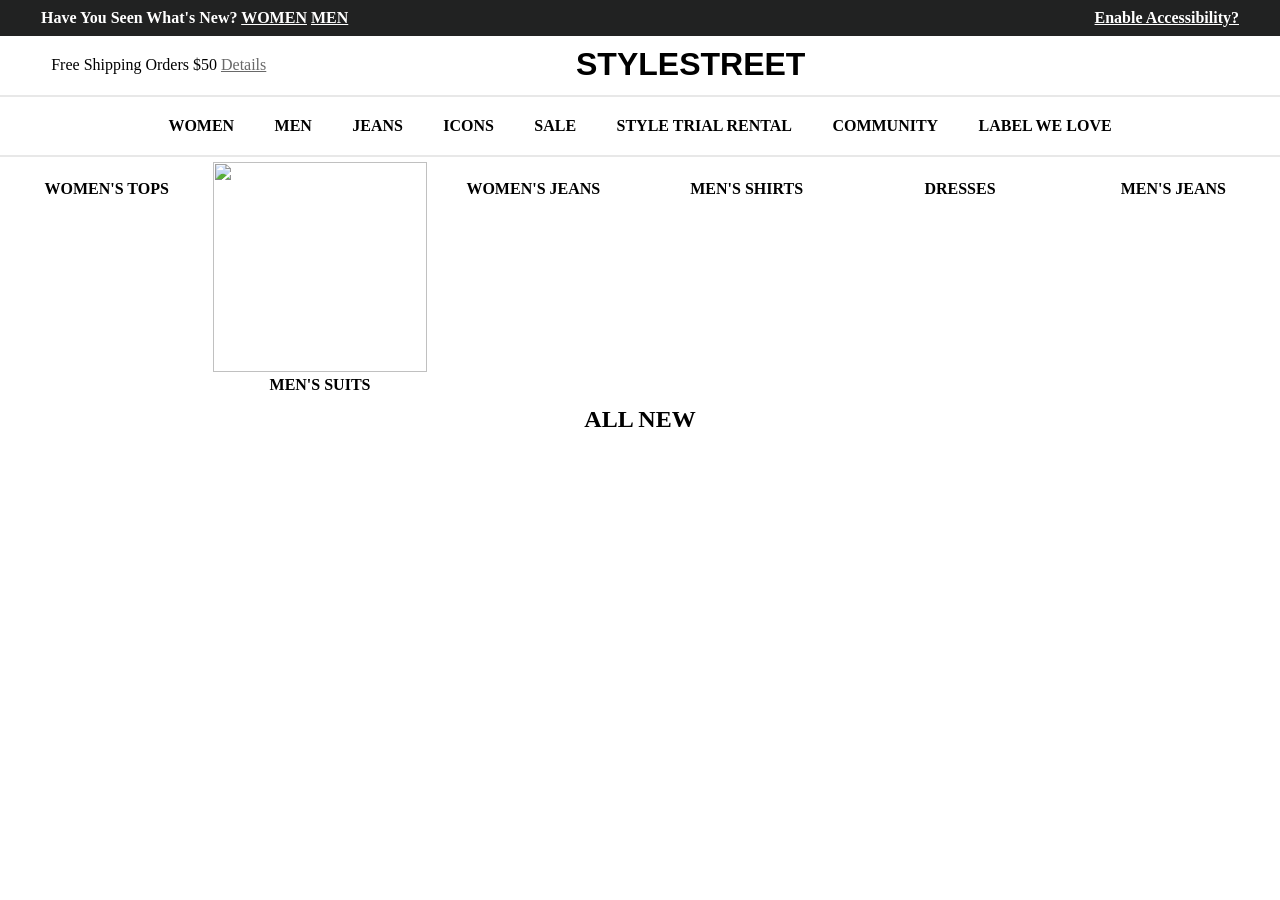
==== frontend/index.html @ 088d0471 "code of day1" ====
<!DOCTYPE html>
<html lang="en">
  <head>
    <meta charset="UTF-8" />
    <meta http-equiv="X-UA-Compatible" content="IE=edge" />
    <meta name="viewport" content="width=device-width, initial-scale=1.0" />
    <title>Document</title>
    <link rel="stylesheet" href="index.css" />
  </head>
  <body>
    <div id="navbar">
      <div id="blackbar">
        <div id="blackbar1">
          <h4>
            Have You Seen What's New? <a class="blackbar1a" href="">WOMEN</a>
            <a class="blackbar1a" href="">MEN</a>
          </h4>
        </div>

        <div id="blackbar2">
          <h4><a class="blackbar1a" href=""> Enable Accessibility?</a></h4>
        </div>
      </div>

      <div id="nav2">
        <div id="nav2a">
          <p>Free Shipping Orders $50 <a href="">Details</a></p>
        </div>

        <div id="nav2b"><h1>STYLESTREET</h1></div>

        <div id="nav2c">
          <div>
            <img
              src="https://www.1stopdesign.com/wp-content/uploads/2015/06/Search-Logos.png"
              alt=""
            />
          </div>

          <div>
            <img
              src="https://encrypted-tbn0.gstatic.com/images?q=tbn:ANd9GcR-QBaCgmJMTArP6E3KYOR6yN7LXXwXqCai5bGQqyCNyLEG_SapYTkGkDTmcVoDZXlQv-o&usqp=CAU"
              alt=""
            />
          </div>

          <div>
            <img
              src="https://cdn.onlinewebfonts.com/svg/img_290616.png"
              alt=""
            />
          </div>
        </div>
      </div>

      <div id="nav3">
        <div id="nav3a">
          <div><h4>WOMEN</h4></div>
          <div><h4>MEN</h4></div>
          <div><h4>JEANS</h4></div>
          <div><h4>ICONS</h4></div>
          <div><h4>SALE</h4></div>
          <div><h4>STYLE TRIAL RENTAL</h4></div>
          <div><h4>COMMUNITY</h4></div>
          <div><h4>LABEL WE LOVE</h4></div>
        </div>
      </div>
    </div>

    <div id="main">
      <div id="banner1">
        <img
          src="https://assets.myntassets.com/w_980,c_limit,fl_progressive,dpr_2.0/assets/images/2022/7/25/9be788ff-39a4-4214-99d0-fc97505aae5a1658752545685-USPA_Desk_Banner.jpg"
          alt=""
        />
      </div>

      <div id="row1">
        <div>
          <img
            src="https://images.express.com/is/image/expressfashion/0097_09709440_2757_f001?cache=on&wid=361&fmt=jpeg&qlt=75,1&resmode=sharp2&op_usm=1,1,5,0&defaultImage=Photo-Coming-Soon"
            alt=""
          />
          <h4>WOMEN'S TOPS</h4>
        </div>

        <div>
          <img
            src="https://images.express.com/is/image/expressfashion/0039_03253915_0592_12_fb?cache=on&wid=960&fmt=jpeg&qlt=85,1&resmode=sharp2&op_usm=1,1,5,0&defaultImage=Photo-Coming-Soon"
            alt=""
          />
          <h4>MEN'S SUITS</h4>
        </div>

        <div>
          <img
            src="https://images.express.com/is/image/expressfashion/0091_07191566_0018_f001?cache=on&wid=361&fmt=jpeg&qlt=75,1&resmode=sharp2&op_usm=1,1,5,0&defaultImage=Photo-Coming-Soon"
            alt=""
          />
          <h4>WOMEN'S JEANS</h4>
        </div>

        <div>
          <img
            src="https://images.express.com/is/image/expressfashion/0020_06037545_0001_a001?cache=on&wid=361&fmt=jpeg&qlt=75,1&resmode=sharp2&op_usm=1,1,5,0&defaultImage=Photo-Coming-Soon"
            alt=""
          />
          <h4>MEN'S SHIRTS</h4>
        </div>

        <div>
          <img
            src="https://images.express.com/is/image/expressfashion/0094_07907968_0001_f001?cache=on&wid=361&fmt=jpeg&qlt=75,1&resmode=sharp2&op_usm=1,1,5,0&defaultImage=Photo-Coming-Soon"
            alt=""
          />
          <h4>DRESSES</h4>
        </div>

        <div>
          <img
            src="https://images.express.com/is/image/expressfashion/0024_02847571_0018_f001?cache=on&wid=361&fmt=jpeg&qlt=75,1&resmode=sharp2&op_usm=1,1,5,0&defaultImage=Photo-Coming-Soon"
            alt=""
          />
          <h4>MEN'S JEANS</h4>
        </div>
      </div>

      <div id="new">
        <h2>ALL NEW</h2>
      </div>

      <div id = "main2">
        <div id  = "main2a">
          <img
            src="https://www.express.com/content/dam/express/2023/projects/web/home-landing/01-january/0130-digital-21837-hp/dt/all-new-1-dg-dt.jpg"
            
            alt=""
          />
        </div>
        <div id = "main2b">

          


        </div>


      </div>



    </div>
  </body>
</html>
---- frontend/index.css ----
* {
  margin: 0px;
  padding: 0px;
}

#blackbar {
  background-color: #212222;
  height: 36px;
  display: flex;
  margin: auto;
  align-items: center;
  justify-content: space-between;
}

#blackbar1 {
  color: white;
  margin-left: 41px;
}

#blackbar2 {
  margin-right: 41px;
}

.blackbar1a {
  color: white;
}

#nav2{
    display:flex;
    justify-content: space-around;
    margin:auto;
    align-items: center;
    margin-top:10px;
    margin-bottom:12px;
    /* border-bottom:2px solid #e8e8e8; */

}
#nav2>div{
    width:33%;
}
#nav2>:nth-child(3){
    width:10%
}

#nav2>:nth-child(1){
font-size: medium;

}
 #nav2>:nth-child(1) a{
    color :#696969;
} 

#nav2b{
    
    font-family:'Franklin Gothic Medium', 'Arial Narrow', Arial, sans-serif;
}
#nav2c{
  
    display:flex;
    justify-content: space-between;
    margin-top: 8px;
    text-align: center;
   
}

    #nav2c>div{
width:20%
    }
#nav2c img{
 width:107%;


}
#nav2c>:nth-child(1)>img{
    width:104%
   } 
#nav2c>:nth-child(3) img{
   width:104%;
   

} 

#nav3a{
    display:flex;
    justify-content: space-evenly;
    margin:auto;
    margin-top: 20px;
    margin-bottom: 20px;
    width:80%;

 
}
#nav3{
    border-top:2px solid #e8e8e8;
    border-bottom:2px solid #e8e8e8;
}

#banner1{
    display:flex;
    text-align: center;
    margin-top:0px;
}
#banner1>img{
    width:100%;
   margin:auto;
   /* border: 2px solid red; */

}
#row1{
    width: 100%;
    display:grid;
    justify-content: space-evenly;
    grid-template-columns: repeat(6,1fr);
    margin-top:5px;


}

#row1>div{
    text-align: center;
}
#row1>:nth-child(1)>img{
    width:80%;
}
#row1>:nth-child(2)>img{
    height: 210px;
    width:100%;
}
#row1 img{
    width:80%;
}


#new{
    text-align: center;
    margin-bottom: 12px;
    margin-top: 12px;
}

 #main2{
display:flex;

}
#main2>div{
    width:50%
} 
 #main2a img{
 width: 100%;
}
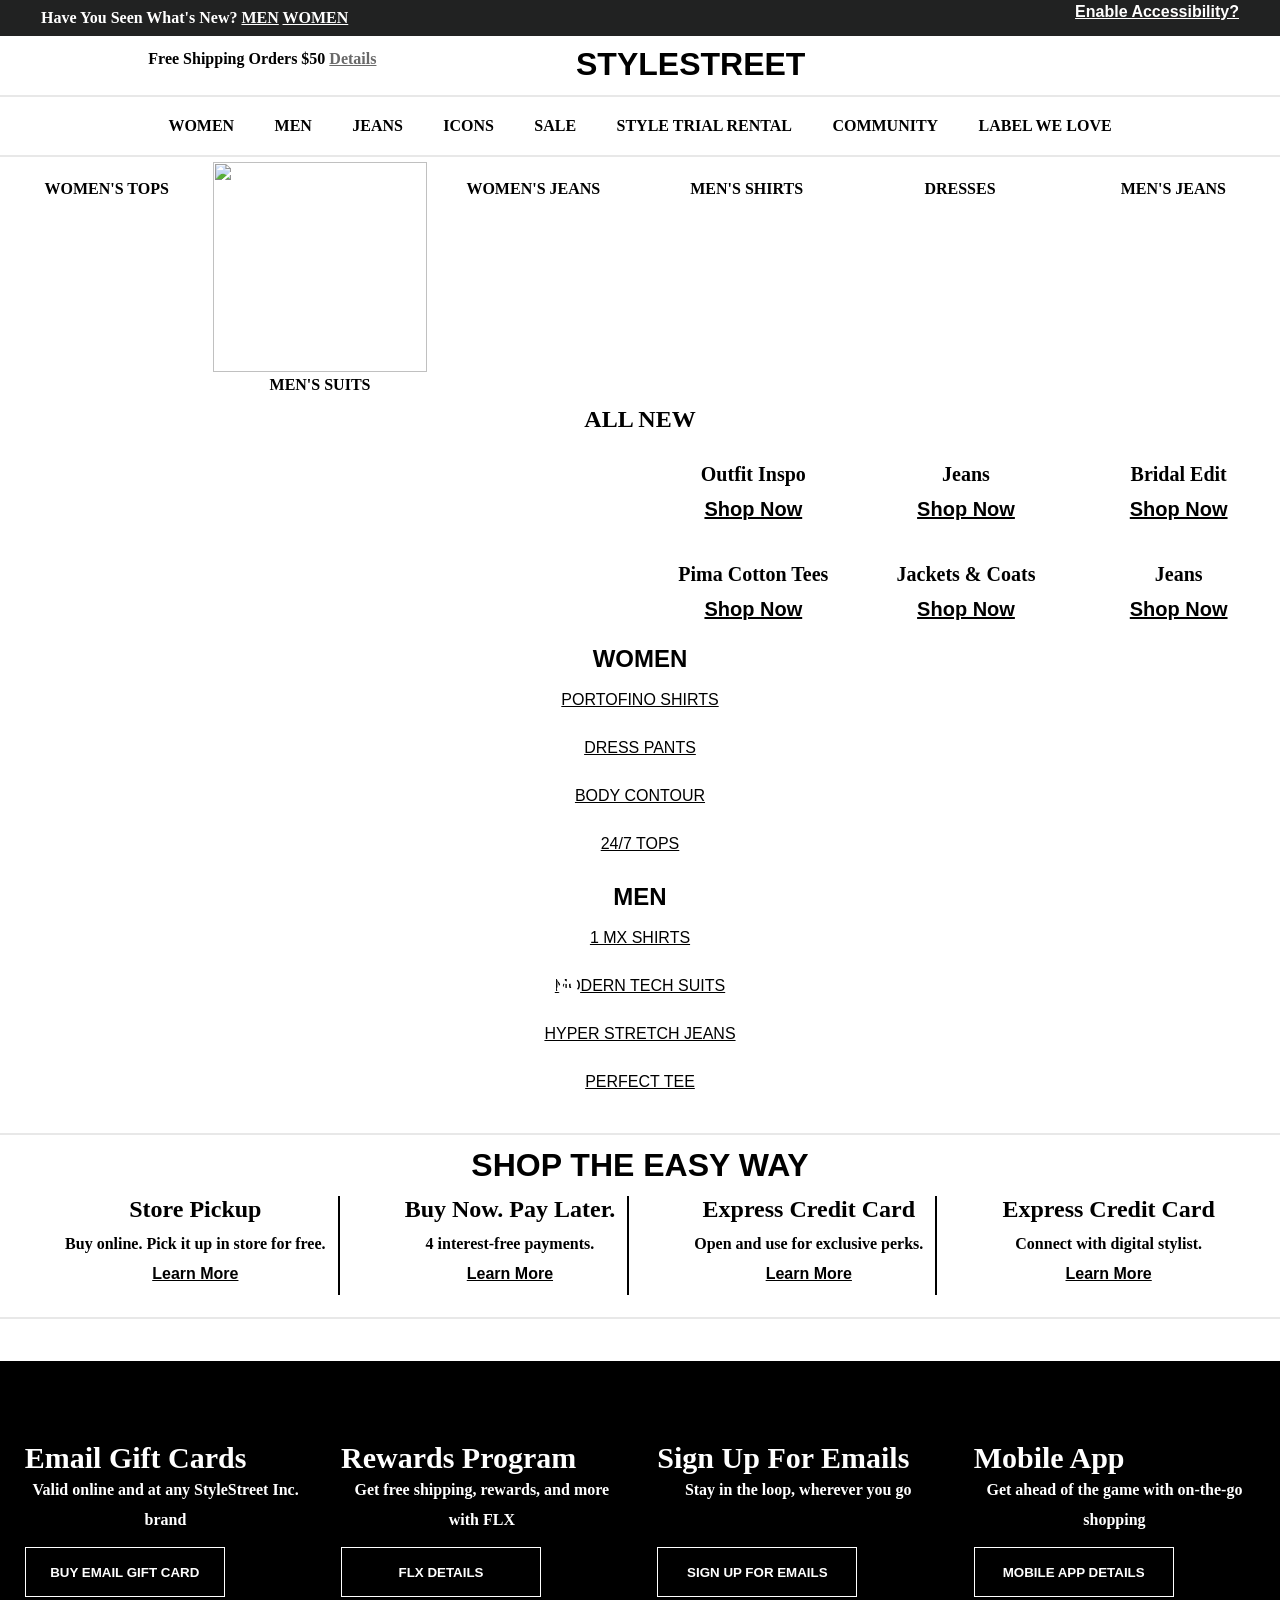
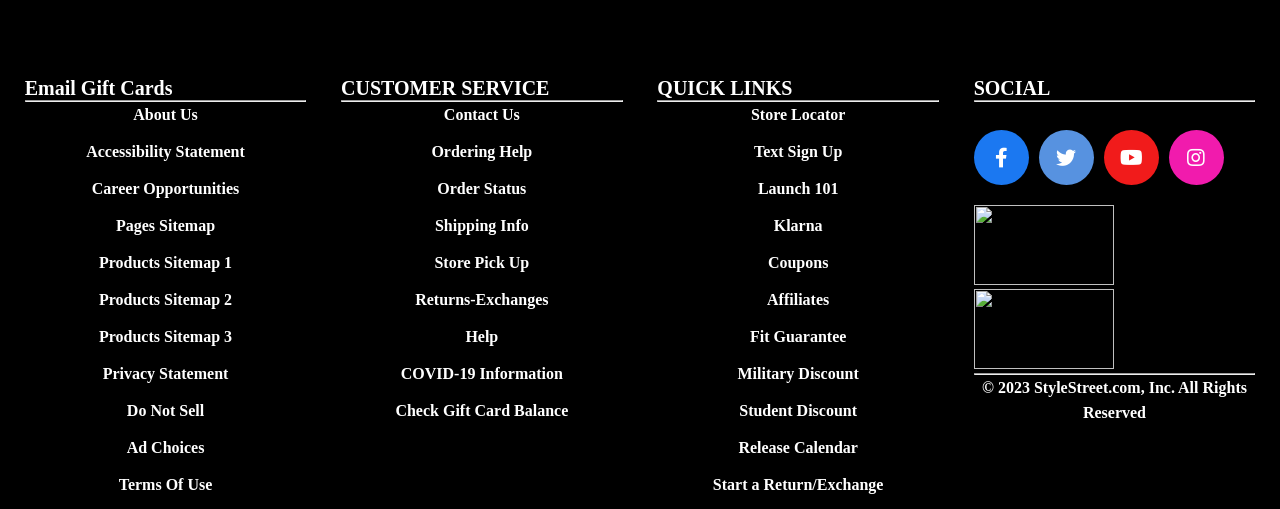
==== commit 30fa465c: "code of day 2" ====
--- a/frontend/index.html
+++ b/frontend/index.html
@@ -6,14 +6,21 @@
     <meta name="viewport" content="width=device-width, initial-scale=1.0" />
     <title>Document</title>
     <link rel="stylesheet" href="index.css" />
+
+    <link rel="stylesheet" href="https://cdnjs.cloudflare.com/ajax/libs/font-awesome/5.15.1/css/all.min.css"
+        integrity="sha512-+4zCK9k+qNFUR5X+cKL9EIR+ZOhtIloNl9GIKS57V1MyNsYpYcUrUeQc9vNfzsWfV28IaLL3i96P9sdNyeRssA=="
+        crossorigin="anonymous" />
+        <link rel="shortcut icon" type="image/x-icon" href="./images/Untitled design.png">
   </head>
   <body>
     <div id="navbar">
       <div id="blackbar">
         <div id="blackbar1">
           <h4>
-            Have You Seen What's New? <a class="blackbar1a" href="">WOMEN</a>
-            <a class="blackbar1a" href="">MEN</a>
+            Have You Seen What's New?
+            <span class="blackbar1a">MEN</span>
+            <span class="blackbar1a">WOMEN</span>
+          
           </h4>
         </div>
 
@@ -22,9 +29,10 @@
         </div>
       </div>
 
-      <div id="nav2">
+       <div id="nav2">
         <div id="nav2a">
-          <p>Free Shipping Orders $50 <a href="">Details</a></p>
+          <p>Free Shipping Orders $50
+            <span>Details</span></p>
         </div>
 
         <div id="nav2b"><h1>STYLESTREET</h1></div>
@@ -37,12 +45,53 @@
             />
           </div>
 
-          <div>
-            <img
+          <div class = "center">
+            <img id ="show-login"
               src="https://encrypted-tbn0.gstatic.com/images?q=tbn:ANd9GcR-QBaCgmJMTArP6E3KYOR6yN7LXXwXqCai5bGQqyCNyLEG_SapYTkGkDTmcVoDZXlQv-o&usqp=CAU"
               alt=""
             />
           </div>
+
+
+          <!-- ***** signin start*******-->
+
+          <div class="popup">
+            <div class="close-btn">&times;</div>
+            <div class="form">
+                <h2>Log In </h2>
+                <div class="form-element">
+                    <label for="email">Email</label>
+                    <input type="text" id="email" placeholder="Enter email">
+                </div>
+                <div class="form-element">
+                    <label for="password">Password</label>
+                    <input type="password" id="password" placeholder="Enter password">
+                </div>
+
+                <div class="form-element">
+                    <!-- <input type="checkbox" id = "remember-me" "> -->
+                    <!-- <label for="remember-me">Remember me</label> -->
+                </div>
+
+                <div class="form-element">
+                    <button id="signin"> Sign in</button>
+                </div>
+                <div class="form-element">
+                    <a href="#">Forgot password?</a>
+                </div>
+                <div class="form-element">
+                    <a href="signup.html">Create Account</a>
+                </div>
+            </div>
+        </div>
+
+
+
+
+
+
+
+          <!-- ***** signin end*******-->
 
           <div>
             <img
@@ -129,26 +178,281 @@
         <h2>ALL NEW</h2>
       </div>
 
-      <div id = "main2">
-        <div id  = "main2a">
+      <div id="main2">
+        <div id="main2a">
           <img
             src="https://www.express.com/content/dam/express/2023/projects/web/home-landing/01-january/0130-digital-21837-hp/dt/all-new-1-dg-dt.jpg"
+            alt=""
+          />
+          <div><p>Modern Tailoring</p></div>
+        </div>
+
+        <div id="main2b">
+          <div id="main2ba">
+            <div>
+              <img
+                src="https://images.express.com/is/image/expressfashion/0078_06956983_2910_c100?cache=on&wid=361&fmt=jpeg&qlt=75,1&resmode=sharp2&op_usm=1,1,5,0&defaultImage=Photo-Coming-Soon"
+                alt=""
+              />
+              <p>Outfit Inspo</p>
+              <a href="">Shop Now</a>
+            </div>
+
+            <div>
+              <img
+                src="https://images.express.com/is/image/expressfashion/0091_07021554_0020_c100?cache=on&wid=361&fmt=jpeg&qlt=75,1&resmode=sharp2&op_usm=1,1,5,0&defaultImage=Photo-Coming-Soon"
+                alt=""
+              />
+
+              <p>Jeans</p>
+              <a href="">Shop Now</a>
+            </div>
+
+            <div>
+              <img
+                src="https://images.express.com/is/image/expressfashion/0094_07857713_0001_c100?cache=on&wid=361&fmt=jpeg&qlt=75,1&resmode=sharp2&op_usm=1,1,5,0&defaultImage=Photo-Coming-Soon"
+                alt=""
+              />
+
+              <p>Bridal Edit</p>
+              <a href="">Shop Now</a>
+            </div>
+          </div>
+
+          <div id="main2bb">
+            <div>
+              <img
+                src="https://images.express.com/is/image/expressfashion/0022_04779555_2234?cache=on&wid=361&fmt=jpeg&qlt=75,1&resmode=sharp2&op_usm=1,1,5,0&defaultImage=Photo-Coming-Soon"
+                alt=""
+              />
+
+              <p>Pima Cotton Tees</p>
+              <a href="">Shop Now</a>
+            </div>
+
+            <div>
+              <img
+                src="https://images.express.com/is/image/expressfashion/0037_06215298_2926_c100?cache=on&wid=361&fmt=jpeg&qlt=75,1&resmode=sharp2&op_usm=1,1,5,0&defaultImage=Photo-Coming-Soon"
+                alt=""
+              />
+
+              <p>Jackets & Coats</p>
+              <a href="">Shop Now</a>
+            </div>
+
+            <div>
+              <img
+                src="https://images.express.com/is/image/expressfashion/0024_02756826_0098_c100?cache=on&wid=361&fmt=jpeg&qlt=75,1&resmode=sharp2&op_usm=1,1,5,0&defaultImage=Photo-Coming-Soon"
+                alt=""
+              />
+
+              <p>Jeans</p>
+              <a href="">Shop Now</a>
+            </div>
+          </div>
+
+
+
+        </div>
+      </div>
+
+
+<div id = "main3">
+
+
+<div>
+  <img src="https://www.express.com/content/dam/express/2023/projects/web/site-experiences/02-february/0130-digital-21831-icons-lp/dt/mm-l-dt.jpg" alt="">
+</div>
+<div id = "main3a">
+  <div>
+    <h2>WOMEN</h2><br>
+    <a href="">PORTOFINO SHIRTS</a><br>
+    <a href="">DRESS PANTS</a><br>
+    <a href="">BODY CONTOUR</a><br>
+    <a href="">24/7 TOPS</a><br>
+  </div>
+<div>
+  <h2>MEN</h2><br>
+  <a href="">1 MX SHIRTS</a><br>
+    <a href="">MODERN TECH SUITS</a><br>
+    <a href="">HYPER STRETCH JEANS</a><br>
+    <a href="">PERFECT TEE</a><br>
+</div>
+
+
+
+
+</div>
+
+
+
+
+<div>
+  <img src="https://www.express.com/content/dam/express/2023/projects/web/site-experiences/02-february/0130-digital-21831-icons-lp/dt/mm-r-dt.jpg" alt="">
+</div>
+
+
+
+</div>
+    
+
+<div id = "main4">
+ 
+  <h1>SHOP THE EASY WAY</h1>
+
+
+  <div id = "main4a">
+
+    <div>
+
+<h2>Store Pickup</h2>
+<p>Buy online. Pick it up in store for free.</p>
+
+<a href="">Learn More</a>
+    </div>
+
+
+    <div>
+
+      <h2>Buy Now. Pay Later.</h2>
+      <p>4 interest-free payments.</p>
+      
+      <a href="">Learn More</a>
+          </div>
+
+          <div>
+
+            <h2>Express Credit Card</h2>
+            <p>Open and use for exclusive perks.</p>
             
-            alt=""
-          />
-        </div>
-        <div id = "main2b">
-
-          
-
-
-        </div>
-
-
-      </div>
-
-
-
-    </div>
+            <a href="">Learn More</a>
+                </div>
+
+                <div>
+
+                  <h2>Express Credit Card</h2>
+                  <p>Connect with digital stylist.</p>
+                  
+                  <a href="">Learn More</a>
+                      </div>
+                                    
+  </div>
+
+
+
+</div>
+
+    </div> 
+
+    <!-- ************FOOTER************* -->
+
+
+    <div class="top8">
+      <div class="top8a">
+          <h1>Email Gift Cards</h1>
+          <p>Valid online and at any StyleStreet Inc. brand</p>
+          <button>BUY EMAIL GIFT CARD</button>
+      </div>
+      <div class="top8a">
+          <h1>Rewards Program</h1>
+          <p>Get free shipping, rewards, and more with FLX</p>
+          <button>FLX DETAILS</button>
+      </div>
+      <div class="top8a">
+          <h1>Sign Up For Emails</h1>
+          <p>Stay in the loop, wherever you go</p>
+          <button>SIGN UP FOR EMAILS</button>
+      </div>
+      <div class="top8a">
+          <h1>Mobile App</h1>
+          <p>Get ahead of the game with on-the-go shopping
+          </p>
+          <button>MOBILE APP DETAILS</button>
+      </div>
+  </div>
+
+
+
+
+  <div class="top9">
+      <div class="top9a">
+          <h1>Email Gift Cards</h1>
+          <hr>
+
+          <p> About Us</p>
+          <p> Accessibility Statement</p>
+          <p> Career Opportunities</p>
+          <p> Pages Sitemap</p>
+          <p> Products Sitemap 1</p>
+          <p> Products Sitemap 2</p>
+          <p> Products Sitemap 3</p>
+          <p> Privacy Statement</p>
+          <p> Do Not Sell</p>
+          <!-- <p> Limit the Use of my Sensitive Personal Data</p> --> 
+          <p> Ad Choices</p>
+          <p> Terms Of Use</p>
+          <!-- <img src="./images/od.gif" alt=""> -->
+      </div>
+
+
+
+      <div class="top9a">
+          <h1>
+              CUSTOMER SERVICE</h1>
+          <hr>
+
+          <p> Contact Us</p>
+          <p> Ordering Help</p>
+          <p> Order Status</p>
+          <p> Shipping Info</p>
+          <p> Store Pick Up</p>
+          <p> Returns-Exchanges</p>
+          <p> Help </p>
+          <p> COVID-19 Information</p>
+          <p> Check Gift Card Balance</p>
+
+      </div>
+
+      <div class="top9a">
+          <h1>   QUICK LINKS </h1>
+          <hr>
+
+          <p> Store Locator</p>
+          <p> Text Sign Up</p>
+          <p> Launch 101</p>
+          <p> Klarna</p>
+          <p> Coupons</p>
+          <p> Affiliates</p>
+          <p> Fit Guarantee</p>
+          <p> Military Discount</p>
+          <p> Student Discount</p>
+          <p> Release Calendar</p>
+          <p> Start a Return/Exchange</p>
+
+      </div>
+      <div class="top9a">
+          <h1>
+              SOCIAL </h1>
+              <hr>
+              <div class="footer-icons">
+                  <a href="https://www.facebook.com/express" target="_blank" class="facebook-icon"><i
+                          class="fab fa-facebook-f"></i></a>
+                  <a href="https://twitter.com/express" target="_blank" class="twitter-icon"><i
+                          class="fab fa-twitter"></i></a>
+                  <a href="https://www.youtube.com/user/express" target="_blank" class="youtube-icon"><i
+                          class="fab fa-youtube"></i></a>
+                  <a href="http://www.instagram.com/express" target="_blank" class="instagram-icon"><i
+                          class="fab fa-instagram"></i></a>
+              </div>
+              <div class="google"><img src="https://www.footlocker.com/built/252/images/shared/ic_logo_AppStore.svg" alt="">
+                  <br><img src="https://www.footlocker.com/built/252/images/shared/ic_logo_GooglePlay.svg" alt="">
+                  <hr>
+                  <div ><p class="p_tag">  © 2023 StyleStreet.com, Inc. All Rights Reserved</p></div>
+              </div>
+          </div></div>
+      </div>
+  </div>
+
   </body>
 </html>
+<script src = "signin.js"></script>
--- a/frontend/index.css
+++ b/frontend/index.css
@@ -14,6 +14,7 @@
 
 #blackbar1 {
   color: white;
+
   margin-left: 41px;
 }
 
@@ -23,6 +24,7 @@
 
 .blackbar1a {
   color: white;
+  text-decoration: underline;
 }
 
 #nav2{
@@ -46,8 +48,9 @@
 font-size: medium;
 
 }
- #nav2>:nth-child(1) a{
+ #nav2>:nth-child(1) span{
     color :#696969;
+    text-decoration: underline;
 } 
 
 #nav2b{
@@ -145,6 +148,704 @@
     width:50%
 } 
  #main2a img{
- width: 100%;
+ width:50%;
+
+ position:absolute;
 } 
 
+#main2a>div{
+    position:relative;
+ top:500px;
+  left:60px;
+ 
+}
+
+#main2a p{
+    color:white;
+    font-size: 53px;
+    font-weight: 600;
+    left: 11px;
+    top:33px;
+}
+
+#main2ba{
+    /* border:2px solid red; */
+    display:grid;
+         grid-template-columns: repeat(3,1fr);
+         grid-template-rows: auto;
+           gap:10px;
+           margin-left: 12px;
+          
+}
+
+#main2ba img{
+   width: 100%;
+}
+
+
+#main2ba p{
+  
+
+    font-size:20px;
+    font-weight: 600;
+text-align: center;
+
+
+} 
+#main2ba a{
+    font-size: 20px;
+    font-weight: 600;
+    color:black;
+    display:block;
+    text-align: center;
+
+}
+
+
+
+
+
+#main2bb{
+    display:grid;
+         grid-template-columns: repeat(3,1fr);
+         grid-template-rows: auto;
+           gap:10px;
+           margin-left: 12px;
+           margin-top: 12px;
+}
+
+#main2bb img{
+    width: 100%;
+ }
+ 
+ 
+ #main2bb p{
+   
+ 
+     font-size:20px;
+     font-weight: 600;
+ text-align: center;
+ 
+ 
+ } 
+
+ #main2bb a{
+    font-size: 20px;
+    font-weight: 600;
+    color:black;
+    display:block;
+    text-align: center;
+
+}
+
+
+#main3{
+    display:flex;
+    justify-content: space-between;
+    width:100%;
+    margin-top:12px;
+}
+#main3>div:nth-child(1){
+    width:40%
+}
+#main3>div:nth-child(3){
+    width:40%
+}
+#main3 img{
+    width:100%;
+}
+#main3a{
+ text-align: center;
+
+
+}
+
+
+#main3a a{
+     
+color:black;
+font-weight: 400;
+}
+
+#main3a>div:nth-child(1) h2,a{
+font-family: 'Lucida Sans', 'Lucida Sans Regular', 'Lucida Grande', 'Lucida Sans Unicode', Geneva, Verdana, sans-serif;
+}
+
+#main3a>div:nth-child(2) h2,a{
+    font-family: 'Lucida Sans', 'Lucida Sans Regular', 'Lucida Grande', 'Lucida Sans Unicode', Geneva, Verdana, sans-serif;
+
+}
+
+#main4{
+    border-top:2px solid #e8e8e8;
+    border-bottom:2px solid #e8e8e8;
+margin-top: 12px;
+padding-bottom: 22px;
+margin-bottom: 42px;
+}
+#main4 h1{
+    text-align: center;
+    font-family: 'Lucida Sans', 'Lucida Sans Regular', 'Lucida Grande', 'Lucida Sans Unicode', Geneva, Verdana, sans-serif;
+}
+
+#main4a{
+
+    display:flex;
+    width:100%;
+    margin-top: 12px;
+    margin:auto;
+    justify-content: space-evenly;
+ 
+  
+}
+#main4a h2,a,p{
+    text-align: center;
+    display: block;
+    font-weight: 600;
+    margin-bottom: 12px;
+       
+}
+#main4a a{
+ color:black;
+}
+
+#main4 h1{
+     padding-top: 12px;
+     padding-bottom: 12px;
+}
+
+#main4a>div{
+    border-right: 2px solid black;
+    padding-right:12px
+}
+#main4a>div:nth-child(4){
+    border-right: 0px;
+    padding-right:0px
+}
+
+
+
+
+/* ***********footer*********** */
+
+.top8 {
+    padding-top: 80px;
+    /* padding-left: 10px; */
+    /* padding-right: 10px; */
+    display: flex;
+    width: 100%;
+    margin: auto;
+    background-color: black;
+    color: white;
+    justify-content: space-evenly;
+    /* align-items: space-between; */
+}
+
+.top8a {
+    margin-left: 10px;
+    margin-right: 10px;
+    width: 22%;
+}
+.top8>div:nth-child(3) button{
+    margin-top: 30px;
+}
+.top8a>button:hover{
+    border-bottom: 4px solid white;
+    cursor: pointer;
+}
+.top8a>img{
+    width: 70px;
+    height: 70px;
+}
+.top8a>button {
+    width: 200px;
+    height: 50px;
+    font-family: Arial, Helvetica, sans-serif;
+    font-weight: 800;
+    color: white;
+    border: 1px solid white;
+    background-color: black;
+}
+
+.top8a>h1 {
+    font-size: 30px;
+    font-weight: bold;
+}
+.top8a p{
+    line-height: 30px;
+}
+.top9{
+    padding-top: 80px;
+    /* padding-left: 30px; */
+    /* padding-right: 50px; */
+    display: flex;
+    width: 100%;
+    background-color: black;
+    color: white;
+    margin: auto;
+    justify-content: space-evenly;
+}
+.top9a {
+    margin-left: 10px;
+    margin-right: 10px;
+    width: 22%;
+    /* margin: auto; */
+}
+.top9a>h1 {
+    font-size: 20px;
+    font-weight: bold;
+}
+.top9a p{
+    line-height: 25px;
+}
+.footer-icons {
+    display: flex;
+    align-items: center;
+    margin-top:8px;
+  
+  }
+  .footer-icons a{
+    color: #fff;
+    padding: 10px;
+    border-radius: 50%;
+    margin-right: 10px;
+    margin-top: 20px;
+    margin-bottom: 20px;
+    text-align: center;
+    width: 35px;
+    height: 35px;
+    transition: 0.3s;
+    display: flex;
+    align-items: center;
+    justify-content: center;
+  }
+  .facebook-icon{
+    background-color: rgb(27, 120, 241);
+    text-decoration: none;
+  } 
+  .youtube-icon{
+    background-color: rgb(241, 27, 27);
+    text-decoration: none;
+  }
+   .twitter-icon{
+    background-color: rgb(87, 146, 224);
+    text-decoration: none;
+   } 
+   .instagram-icon{
+    background-color: rgb(241, 27, 173);
+    text-decoration: none;
+   }
+   .facebook-icon:hover{
+    color: rgb(27, 120, 241);
+    background-color: white;
+    cursor: pointer;
+    
+  } 
+  .youtube-icon:hover{
+    color: rgb(241, 27, 27);
+    background-color: white;
+    cursor: pointer;
+  }
+  .twitter-icon:hover{
+    color: rgb(87, 146, 224);
+    background-color: white;
+    cursor: pointer;
+   
+   } 
+   .instagram-icon:hover{
+    color: rgb(241, 27, 173);
+    background-color: white;
+    cursor: pointer;
+   }
+   /* .footer-icons a:hover{
+    background-color: #555;
+    color: #fff;
+    text-decoration: none;
+  } */
+  .fab {
+    font-size: 20px;
+  }
+.google>img{
+        height: 80px;
+        width: 140px;
+}
+.suggestion-list{
+    color: rgb(91, 3, 3);
+    /* position: absolute; */
+    /* z-index: 1; */
+    list-style: none;
+    line-height: 40px;
+
+}
+.suggestion-list:hover{
+    cursor: pointer;
+}
+#search-suggestion{
+    position: absolute;
+    z-index: 10;
+    background-color: white;
+    width: 78%
+
+}
+/* Media Qurey */
+
+@media all and (min-width:200px) and (max-width:1380px){
+    .middle{
+    font-size: 12px;
+    }
+}
+@media all and (min-width:200px) and (max-width:1150px){
+    .middle{
+    font-size: 12px;
+    }
+    #search-bar{
+     width:100%;
+    }
+     #search{
+        width:100%;
+        /* border:1px solid white; */
+    }
+    #right{
+       margin-left: 30px;
+    } 
+}
+
+@media all and (min-width:200px) and (max-width:1150px){
+    .middle{
+    font-size: 8px;
+    }
+}
+@media all and (min-width:200px) and (max-width:900px){
+    .top1{
+        flex-direction: column;
+        align-items: center;
+    }
+    .top1>div:nth-child(1){
+        width:100%;
+        margin: auto;
+       padding-bottom: 20px;
+    }
+    .top1>div:nth-child(2){
+        width:100%;
+        margin: auto;
+        padding-bottom: 20px;
+    }
+    .main{
+        grid-template-columns: repeat(3,1fr);
+        
+    }
+   .second_main{
+    grid-template-columns: repeat(3,1fr);
+   }
+   .top5{
+    grid-template-columns: repeat(3,1fr);
+    margin-left: 30px;
+   }
+   .top8{
+    grid-template-columns: repeat(2,1fr);
+   }
+   .top8a{
+    margin-left: 30px;
+   }
+   .top9{
+    grid-template-columns: repeat(2,1fr);
+   }
+   .top9a{
+    margin-left: 40px;
+    font-size: 20px;
+    margin-top: 30px;
+   }
+}  
+
+
+@media all and (min-width:200px) and (max-width:600px){
+    .main{
+        grid-template-columns: repeat(2,1fr);
+        margin: auto;
+        width:230%;
+        font-size: 25px;
+    }
+   .second_main{
+    grid-template-columns: repeat(2,1fr);
+    margin: auto;
+    width:170%;
+    margin-left: 100px;
+   }
+   .navbar{
+    width:220%;
+   }
+   .top1{
+    width:220%;
+   }
+   .top2{
+    width:220%;
+   }
+   .top4{
+    flex-direction: column;
+   }
+   .top4-a{
+    width:200%;
+    font-size: 40px;
+    margin-top: 30px;
+   }
+   .top5{
+    width:230%;
+    grid-template-columns: repeat(2,1fr);
+   }
+   .top6{
+    flex-direction: column-reverse;
+    width:230%;
+   }
+   .botomm{
+    margin-top: 50px;
+    font-size: 40px;
+    text-align: center;
+   }
+   .top7{
+    grid-template-columns: repeat(1,1fr);
+    margin-top: 80px;
+    width:200%;
+    font-size: 50px;
+    margin-left: 50px;
+   }
+   .top7-a{
+    margin-top: 50px;
+   }
+   .top8{
+    grid-template-columns: repeat(1,1fr);
+    width:230%;
+    /* text-align: center; */
+   }
+   .top8a{
+    margin-left: 50px;
+    font-size: 30px;
+    margin-top: 20px;
+   }
+   .top8a>button{
+    width:90%;
+   padding: 0px  0px;
+   height: 120px;
+    font-size: 30px;
+  
+   }
+   .top9{
+    grid-template-columns: repeat(2,1fr);
+    width:230%;
+   }
+   .top9a{
+    margin-left: 40px;
+    font-size: 20px;
+   }
+}
+
+@media all and (min-width:200px) and (max-width:310px){
+    .main{
+        grid-template-columns: repeat(1,1fr);
+        margin: auto;
+        width:360%;
+        font-size: 45px;
+       margin-left: 60px;
+       margin-top: 30px;
+    }
+   .second_main{
+    grid-template-columns: repeat(1,1fr);
+    margin: auto;
+   width:270%;
+   margin-left: 170px;
+   margin-top: 30px;
+   }
+   .navbar{
+    width:420%;
+   }
+   .top1{
+    width:420%;
+   }
+   .top2{
+    width:420%;
+   }
+   .top4{
+    flex-direction: column;
+    margin-left: 30px;
+   }
+   .top4-a{
+    width:300%;
+    font-size: 40px;
+    margin-top: 30px;
+  margin-left: 110px;
+   }
+   .top5{
+    width:300%;
+    grid-template-columns: repeat(1,1fr);
+    margin-left: 60px;
+   }
+   .top5>div>p{
+    font-size: 60px;
+   }
+   .tag{
+    margin-top: 100px;
+    font-size: 70px;
+    margin-left: 210px;
+
+    width:140%;
+   }
+   .top6{
+    flex-direction: column-reverse;
+    width:300%;
+    margin-left: 110px;
+   }
+   .top7{
+    grid-template-columns: repeat(1,1fr);
+    margin-top: 80px;
+    width:300%;
+    font-size: 40px;
+    margin-left: 110px;
+   }
+   .top7-a{
+    margin-top: 50px;
+   }
+   .top8{
+    margin-left: 110px;
+    width:300%;
+   
+   }
+   .top8a{
+    width:300%;
+    margin-left: 50px;
+   font-size: 35px;
+    margin-top: 20px;
+   }
+   .top8a>button{
+    width:30%;
+   padding: 0px  0px;
+    font-size: 45px;
+    height: 120px;
+  
+   }
+   .top9{
+    grid-template-columns: repeat(1,1fr);
+    width:300%;
+    margin-left: 110px;
+    font-size: 40px;
+   }
+   .top9a{
+    margin-top: 50px;
+    margin-left: 80px;
+    font-size: 40px;
+   }
+   .p_tag{
+   font-size: 30px;
+   }
+}
+
+
+
+
+
+/* ******** */
+.popup {
+    position: absolute;
+    top: -150%;
+    left: 50%;
+    opacity: 0;
+    transform: translate(-50%, -50%) scale(1.25);
+    width: 380px;
+    padding: 20px 30px;
+    background: #fff;
+    box-shadow: 2px 2px 5px 5px rgba(0, 0, 0, 0.15);
+    border-radius: 10px;
+    transition: top 0ms ease-in-out 200ms,
+        opacity 200ms ease-in-out 0ms,
+        transform 200ms ease-in-out 0ms;
+}
+
+.popup.active {
+    top: 50%;
+    opacity: 1;
+    transform: translate(-50%, -50%) scale(1);
+    width: 380px;
+    transition: top 0ms ease-in-out 0ms,
+        opacity 200ms ease-in-out 0ms,
+        transform 200ms ease-in-out 0ms;
+}
+
+
+.popup .close-btn {
+    position: absolute;
+    top: 10px;
+    right: 10px;
+    width: 15px;
+    height: 15px;
+    background: #888;
+    color: #eee;
+    text-align: center;
+    line-height: 15px;
+    border-radius: 15px;
+    cursor: pointer;
+}
+
+.popup .form h2 {
+    text-align: center;
+    color: #222;
+    margin: 10px 0px 20px;
+    font-size: 25px;
+
+}
+
+.popup .form .form-element {
+    margin: 15px 0px;
+}
+
+.popup .form .form .form-element label {
+    font-size: 14px;
+    color: #222;
+
+}
+
+
+.popup .form .form-element input[type="text"],
+.popup .form .form-element input[type="password"] {
+
+
+    margin-top: 5px;
+    display: block;
+    width: 100%;
+    padding: 10px;
+    outline: none;
+    border: 1px solid #aaa;
+    border-radius: 5px;
+}
+
+.popup .form .form-element input[type="checkbox"] {
+    margin-right: 5px;
+
+}
+
+.popup .form .form-element button {
+    width: 100%;
+    height: 40px;
+    border: none;
+    outline: none;
+    font-size: 16px;
+    background: #222;
+    color: #f5f5f5;
+    border-radius: 10px;
+    cursor: pointer;
+}
+
+.popup .form .form-element a {
+    display: block;
+    text-align: right;
+    font-size: 15px;
+    color: #1a79ca;
+    text-decoration: none;
+    font-weight: 600;
+
+}
+
+
+#show-login {
+    background-color: black;
+    color: white;
+    font-weight: 700;
+    font-size: medium;
+}
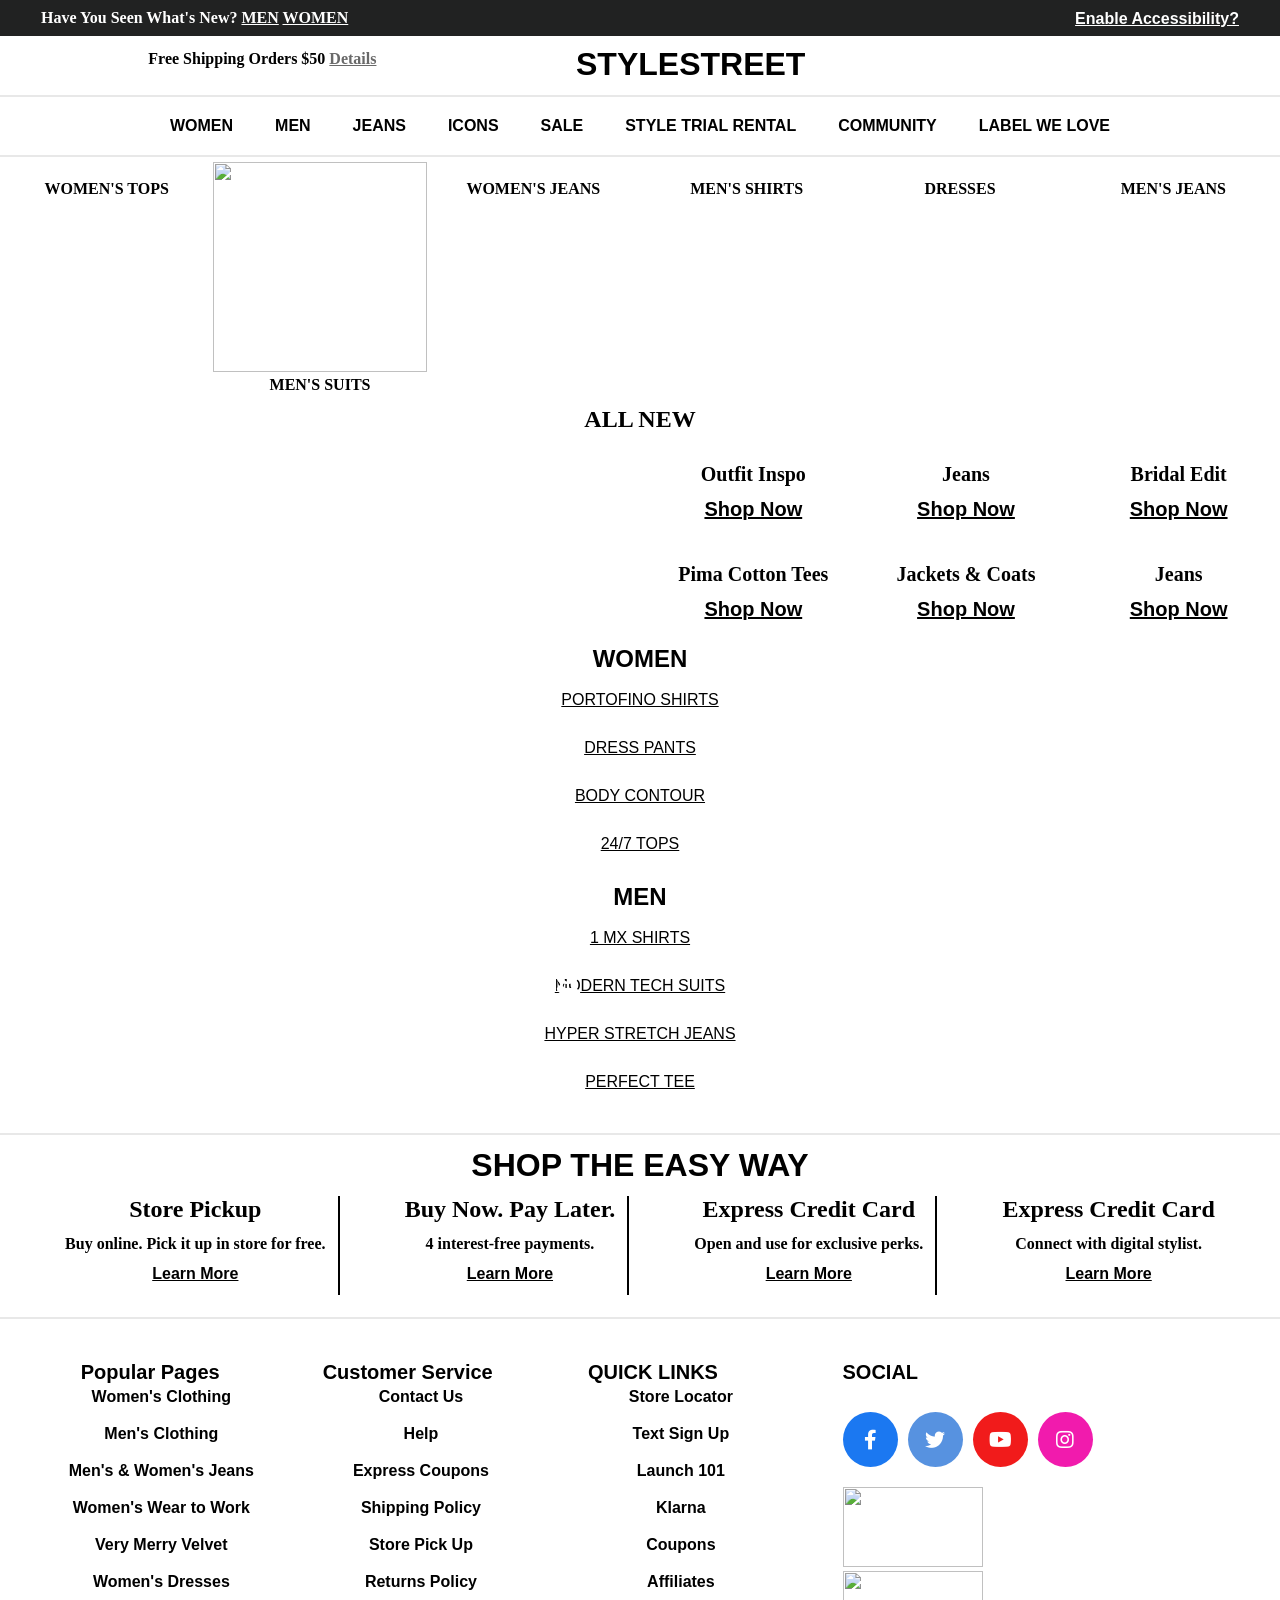
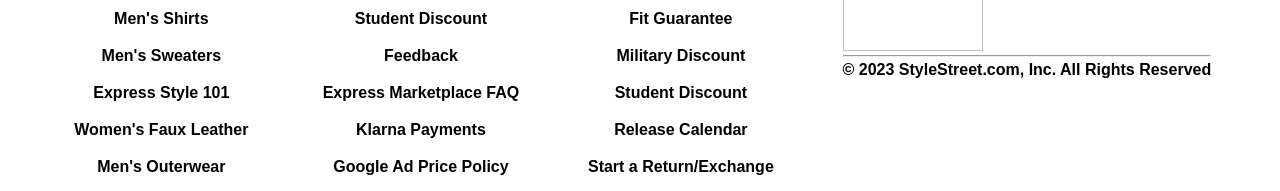
==== commit 80756f1a: "code of day 5" ====
--- a/frontend/index.html
+++ b/frontend/index.html
@@ -13,6 +13,11 @@
         <link rel="shortcut icon" type="image/x-icon" href="./images/Untitled design.png">
   </head>
   <body>
+
+<!-- *****navbar****** -->
+
+
+
     <div id="navbar">
       <div id="blackbar">
         <div id="blackbar1">
@@ -93,7 +98,7 @@
 
           <!-- ***** signin end*******-->
 
-          <div>
+          <div id = "cart">
             <img
               src="https://cdn.onlinewebfonts.com/svg/img_290616.png"
               alt=""
@@ -105,7 +110,7 @@
       <div id="nav3">
         <div id="nav3a">
           <div><h4>WOMEN</h4></div>
-          <div><h4>MEN</h4></div>
+          <div id = "mens"><h4>MEN</h4></div>
           <div><h4>JEANS</h4></div>
           <div><h4>ICONS</h4></div>
           <div><h4>SALE</h4></div>
@@ -347,112 +352,103 @@
     <!-- ************FOOTER************* -->
 
 
-    <div class="top8">
-      <div class="top8a">
-          <h1>Email Gift Cards</h1>
-          <p>Valid online and at any StyleStreet Inc. brand</p>
-          <button>BUY EMAIL GIFT CARD</button>
-      </div>
-      <div class="top8a">
-          <h1>Rewards Program</h1>
-          <p>Get free shipping, rewards, and more with FLX</p>
-          <button>FLX DETAILS</button>
-      </div>
-      <div class="top8a">
-          <h1>Sign Up For Emails</h1>
-          <p>Stay in the loop, wherever you go</p>
-          <button>SIGN UP FOR EMAILS</button>
-      </div>
-      <div class="top8a">
-          <h1>Mobile App</h1>
-          <p>Get ahead of the game with on-the-go shopping
-          </p>
-          <button>MOBILE APP DETAILS</button>
-      </div>
-  </div>
-
-
 
 
   <div class="top9">
+
       <div class="top9a">
-          <h1>Email Gift Cards</h1>
-          <hr>
-
-          <p> About Us</p>
-          <p> Accessibility Statement</p>
-          <p> Career Opportunities</p>
-          <p> Pages Sitemap</p>
-          <p> Products Sitemap 1</p>
-          <p> Products Sitemap 2</p>
-          <p> Products Sitemap 3</p>
-          <p> Privacy Statement</p>
-          <p> Do Not Sell</p>
-          <!-- <p> Limit the Use of my Sensitive Personal Data</p> --> 
-          <p> Ad Choices</p>
-          <p> Terms Of Use</p>
-          <!-- <img src="./images/od.gif" alt=""> -->
+         <h1 id = "h1a">Popular Pages</h1>
+          <p>Women's Clothing</p>
+          <p> Men's Clothing</p>
+          <p> Men's & Women's Jeans</p>
+          <p> Women's Wear to Work</p>
+          <p> Very Merry Velvet</p>
+          <p> Women's Dresses</p>
+          <p> Men's Shirts</p>
+          <p> Men's Sweaters</p>
+          <p> Express Style 101</p>
+          <p> Women's Faux Leather</p>
+          <p>Men's Outerwear</p> 
       </div>
 
 
 
       <div class="top9a">
-          <h1>
-              CUSTOMER SERVICE</h1>
-          <hr>
-
+          <h1 id = "h1b">Customer Service</h1>
           <p> Contact Us</p>
-          <p> Ordering Help</p>
-          <p> Order Status</p>
-          <p> Shipping Info</p>
+          <p>Help</p>
+          <p>Express Coupons</p>
+          <p> Shipping Policy</p>
           <p> Store Pick Up</p>
-          <p> Returns-Exchanges</p>
-          <p> Help </p>
-          <p> COVID-19 Information</p>
-          <p> Check Gift Card Balance</p>
-
-      </div>
-
+          <p> Returns Policy</p>
+          <p>Student Discount</p>
+          <p>Feedback</p>
+          <p> Express Marketplace FAQ</p>
+          <p> Klarna Payments</p>
+          <p> Google Ad Price Policy</p>
+
+      </div>
+
+
+      
       <div class="top9a">
-          <h1>   QUICK LINKS </h1>
-          <hr>
-
-          <p> Store Locator</p>
-          <p> Text Sign Up</p>
-          <p> Launch 101</p>
-          <p> Klarna</p>
-          <p> Coupons</p>
-          <p> Affiliates</p>
-          <p> Fit Guarantee</p>
-          <p> Military Discount</p>
-          <p> Student Discount</p>
-          <p> Release Calendar</p>
-          <p> Start a Return/Exchange</p>
-
-      </div>
+        <h1>   QUICK LINKS </h1>
+        <p> Store Locator</p>
+        <p> Text Sign Up</p>
+        <p> Launch 101</p>
+        <p> Klarna</p>
+        <p> Coupons</p>
+        <p> Affiliates</p>
+        <p> Fit Guarantee</p>
+        <p> Military Discount</p>
+        <p> Student Discount</p>
+        <p> Release Calendar</p>
+        <p> Start a Return/Exchange</p>
+
+    </div>
+
+
       <div class="top9a">
-          <h1>
-              SOCIAL </h1>
-              <hr>
-              <div class="footer-icons">
-                  <a href="https://www.facebook.com/express" target="_blank" class="facebook-icon"><i
-                          class="fab fa-facebook-f"></i></a>
-                  <a href="https://twitter.com/express" target="_blank" class="twitter-icon"><i
-                          class="fab fa-twitter"></i></a>
-                  <a href="https://www.youtube.com/user/express" target="_blank" class="youtube-icon"><i
-                          class="fab fa-youtube"></i></a>
-                  <a href="http://www.instagram.com/express" target="_blank" class="instagram-icon"><i
-                          class="fab fa-instagram"></i></a>
-              </div>
-              <div class="google"><img src="https://www.footlocker.com/built/252/images/shared/ic_logo_AppStore.svg" alt="">
-                  <br><img src="https://www.footlocker.com/built/252/images/shared/ic_logo_GooglePlay.svg" alt="">
-                  <hr>
-                  <div ><p class="p_tag">  © 2023 StyleStreet.com, Inc. All Rights Reserved</p></div>
-              </div>
+        <h1> SOCIAL </h1>
+           <div class="footer-icons">
+                <a href="https://www.facebook.com/express" target="_blank" class="facebook-icon"><i
+                        class="fab fa-facebook-f"></i></a>
+                <a href="https://twitter.com/express" target="_blank" class="twitter-icon"><i
+                        class="fab fa-twitter"></i></a>
+                <a href="https://www.youtube.com/user/express" target="_blank" class="youtube-icon"><i
+                        class="fab fa-youtube"></i></a>
+                <a href="http://www.instagram.com/express" target="_blank" class="instagram-icon"><i
+                        class="fab fa-instagram"></i></a>
+            </div>
+            <div class="google"><img src="https://www.footlocker.com/built/252/images/shared/ic_logo_AppStore.svg" alt="">
+                <br><img src="https://www.footlocker.com/built/252/images/shared/ic_logo_GooglePlay.svg" alt="">
+                <hr>
+                <div ><p class="p_tag">  © 2023 StyleStreet.com, Inc. All Rights Reserved</p></div>
+            </div>
+
+
+
           </div></div>
       </div>
   </div>
 
   </body>
 </html>
-<script src = "signin.js"></script>+<script src = "signin.js"></script>
+
+<script>
+
+  document.querySelector("#cart").addEventListener("click",opencart)
+
+  function opencart(){
+    window.location.href = "./cart.html"
+  }
+
+  document.querySelector("#mens").addEventListener("click",openmens)
+
+  function openmens(){
+    window.location.href = "./men.html"
+  }
+  
+
+</script>
--- a/frontend/index.css
+++ b/frontend/index.css
@@ -25,6 +25,7 @@
 .blackbar1a {
   color: white;
   text-decoration: underline;
+  margin-top: 14px;
 }
 
 #nav2{
@@ -90,13 +91,24 @@
     margin-top: 20px;
     margin-bottom: 20px;
     width:80%;
-
- 
+    font-family:Arial, Helvetica, sans-serif
+
+ 
+}
+#nav3a>div{
+    cursor:pointer
 }
 #nav3{
     border-top:2px solid #e8e8e8;
     border-bottom:2px solid #e8e8e8;
 }
+
+#nav2c>div{
+    cursor:pointer
+}
+
+/* ****nav***** */
+
 
 #banner1{
     display:flex;
@@ -328,75 +340,33 @@
 
 /* ***********footer*********** */
 
-.top8 {
-    padding-top: 80px;
-    /* padding-left: 10px; */
-    /* padding-right: 10px; */
+
+
+
+
+
+
+.top9{
     display: flex;
     width: 100%;
-    margin: auto;
-    background-color: black;
-    color: white;
-    justify-content: space-evenly;
-    /* align-items: space-between; */
-}
-
-.top8a {
-    margin-left: 10px;
-    margin-right: 10px;
-    width: 22%;
-}
-.top8>div:nth-child(3) button{
-    margin-top: 30px;
-}
-.top8a>button:hover{
-    border-bottom: 4px solid white;
-    cursor: pointer;
-}
-.top8a>img{
-    width: 70px;
-    height: 70px;
-}
-.top8a>button {
-    width: 200px;
-    height: 50px;
-    font-family: Arial, Helvetica, sans-serif;
-    font-weight: 800;
-    color: white;
-    border: 1px solid white;
-    background-color: black;
-}
-
-.top8a>h1 {
-    font-size: 30px;
-    font-weight: bold;
-}
-.top8a p{
-    line-height: 30px;
-}
-.top9{
-    padding-top: 80px;
-    /* padding-left: 30px; */
-    /* padding-right: 50px; */
-    display: flex;
-    width: 100%;
-    background-color: black;
-    color: white;
+    color: black;
     margin: auto;
     justify-content: space-evenly;
 }
-.top9a {
-    margin-left: 10px;
-    margin-right: 10px;
-    width: 22%;
-    /* margin: auto; */
-}
+
 .top9a>h1 {
     font-size: 20px;
-    font-weight: bold;
+    font-family: 'Segoe UI', Tahoma, Geneva, Verdana, sans-serif;
 }
 .top9a p{
     line-height: 25px;
+    font-family: 'Segoe UI', Tahoma, Geneva, Verdana, sans-serif;
+}
+
+#h1a{
+    font-family: 'Segoe UI', Tahoma, Geneva, Verdana, sans-serif;
+    margin-left: 12px;
+    font-size: 20px;
 }
 .footer-icons {
     display: flex;
@@ -404,6 +374,7 @@
     margin-top:8px;
   
   }
+
   .footer-icons a{
     color: #fff;
     padding: 10px;
@@ -457,11 +428,7 @@
     background-color: white;
     cursor: pointer;
    }
-   /* .footer-icons a:hover{
-    background-color: #555;
-    color: #fff;
-    text-decoration: none;
-  } */
+
   .fab {
     font-size: 20px;
   }
@@ -471,272 +438,10 @@
 }
 .suggestion-list{
     color: rgb(91, 3, 3);
-    /* position: absolute; */
-    /* z-index: 1; */
     list-style: none;
     line-height: 40px;
 
 }
-.suggestion-list:hover{
-    cursor: pointer;
-}
-#search-suggestion{
-    position: absolute;
-    z-index: 10;
-    background-color: white;
-    width: 78%
-
-}
-/* Media Qurey */
-
-@media all and (min-width:200px) and (max-width:1380px){
-    .middle{
-    font-size: 12px;
-    }
-}
-@media all and (min-width:200px) and (max-width:1150px){
-    .middle{
-    font-size: 12px;
-    }
-    #search-bar{
-     width:100%;
-    }
-     #search{
-        width:100%;
-        /* border:1px solid white; */
-    }
-    #right{
-       margin-left: 30px;
-    } 
-}
-
-@media all and (min-width:200px) and (max-width:1150px){
-    .middle{
-    font-size: 8px;
-    }
-}
-@media all and (min-width:200px) and (max-width:900px){
-    .top1{
-        flex-direction: column;
-        align-items: center;
-    }
-    .top1>div:nth-child(1){
-        width:100%;
-        margin: auto;
-       padding-bottom: 20px;
-    }
-    .top1>div:nth-child(2){
-        width:100%;
-        margin: auto;
-        padding-bottom: 20px;
-    }
-    .main{
-        grid-template-columns: repeat(3,1fr);
-        
-    }
-   .second_main{
-    grid-template-columns: repeat(3,1fr);
-   }
-   .top5{
-    grid-template-columns: repeat(3,1fr);
-    margin-left: 30px;
-   }
-   .top8{
-    grid-template-columns: repeat(2,1fr);
-   }
-   .top8a{
-    margin-left: 30px;
-   }
-   .top9{
-    grid-template-columns: repeat(2,1fr);
-   }
-   .top9a{
-    margin-left: 40px;
-    font-size: 20px;
-    margin-top: 30px;
-   }
-}  
-
-
-@media all and (min-width:200px) and (max-width:600px){
-    .main{
-        grid-template-columns: repeat(2,1fr);
-        margin: auto;
-        width:230%;
-        font-size: 25px;
-    }
-   .second_main{
-    grid-template-columns: repeat(2,1fr);
-    margin: auto;
-    width:170%;
-    margin-left: 100px;
-   }
-   .navbar{
-    width:220%;
-   }
-   .top1{
-    width:220%;
-   }
-   .top2{
-    width:220%;
-   }
-   .top4{
-    flex-direction: column;
-   }
-   .top4-a{
-    width:200%;
-    font-size: 40px;
-    margin-top: 30px;
-   }
-   .top5{
-    width:230%;
-    grid-template-columns: repeat(2,1fr);
-   }
-   .top6{
-    flex-direction: column-reverse;
-    width:230%;
-   }
-   .botomm{
-    margin-top: 50px;
-    font-size: 40px;
-    text-align: center;
-   }
-   .top7{
-    grid-template-columns: repeat(1,1fr);
-    margin-top: 80px;
-    width:200%;
-    font-size: 50px;
-    margin-left: 50px;
-   }
-   .top7-a{
-    margin-top: 50px;
-   }
-   .top8{
-    grid-template-columns: repeat(1,1fr);
-    width:230%;
-    /* text-align: center; */
-   }
-   .top8a{
-    margin-left: 50px;
-    font-size: 30px;
-    margin-top: 20px;
-   }
-   .top8a>button{
-    width:90%;
-   padding: 0px  0px;
-   height: 120px;
-    font-size: 30px;
-  
-   }
-   .top9{
-    grid-template-columns: repeat(2,1fr);
-    width:230%;
-   }
-   .top9a{
-    margin-left: 40px;
-    font-size: 20px;
-   }
-}
-
-@media all and (min-width:200px) and (max-width:310px){
-    .main{
-        grid-template-columns: repeat(1,1fr);
-        margin: auto;
-        width:360%;
-        font-size: 45px;
-       margin-left: 60px;
-       margin-top: 30px;
-    }
-   .second_main{
-    grid-template-columns: repeat(1,1fr);
-    margin: auto;
-   width:270%;
-   margin-left: 170px;
-   margin-top: 30px;
-   }
-   .navbar{
-    width:420%;
-   }
-   .top1{
-    width:420%;
-   }
-   .top2{
-    width:420%;
-   }
-   .top4{
-    flex-direction: column;
-    margin-left: 30px;
-   }
-   .top4-a{
-    width:300%;
-    font-size: 40px;
-    margin-top: 30px;
-  margin-left: 110px;
-   }
-   .top5{
-    width:300%;
-    grid-template-columns: repeat(1,1fr);
-    margin-left: 60px;
-   }
-   .top5>div>p{
-    font-size: 60px;
-   }
-   .tag{
-    margin-top: 100px;
-    font-size: 70px;
-    margin-left: 210px;
-
-    width:140%;
-   }
-   .top6{
-    flex-direction: column-reverse;
-    width:300%;
-    margin-left: 110px;
-   }
-   .top7{
-    grid-template-columns: repeat(1,1fr);
-    margin-top: 80px;
-    width:300%;
-    font-size: 40px;
-    margin-left: 110px;
-   }
-   .top7-a{
-    margin-top: 50px;
-   }
-   .top8{
-    margin-left: 110px;
-    width:300%;
-   
-   }
-   .top8a{
-    width:300%;
-    margin-left: 50px;
-   font-size: 35px;
-    margin-top: 20px;
-   }
-   .top8a>button{
-    width:30%;
-   padding: 0px  0px;
-    font-size: 45px;
-    height: 120px;
-  
-   }
-   .top9{
-    grid-template-columns: repeat(1,1fr);
-    width:300%;
-    margin-left: 110px;
-    font-size: 40px;
-   }
-   .top9a{
-    margin-top: 50px;
-    margin-left: 80px;
-    font-size: 40px;
-   }
-   .p_tag{
-   font-size: 30px;
-   }
-}
-
 
 
 
